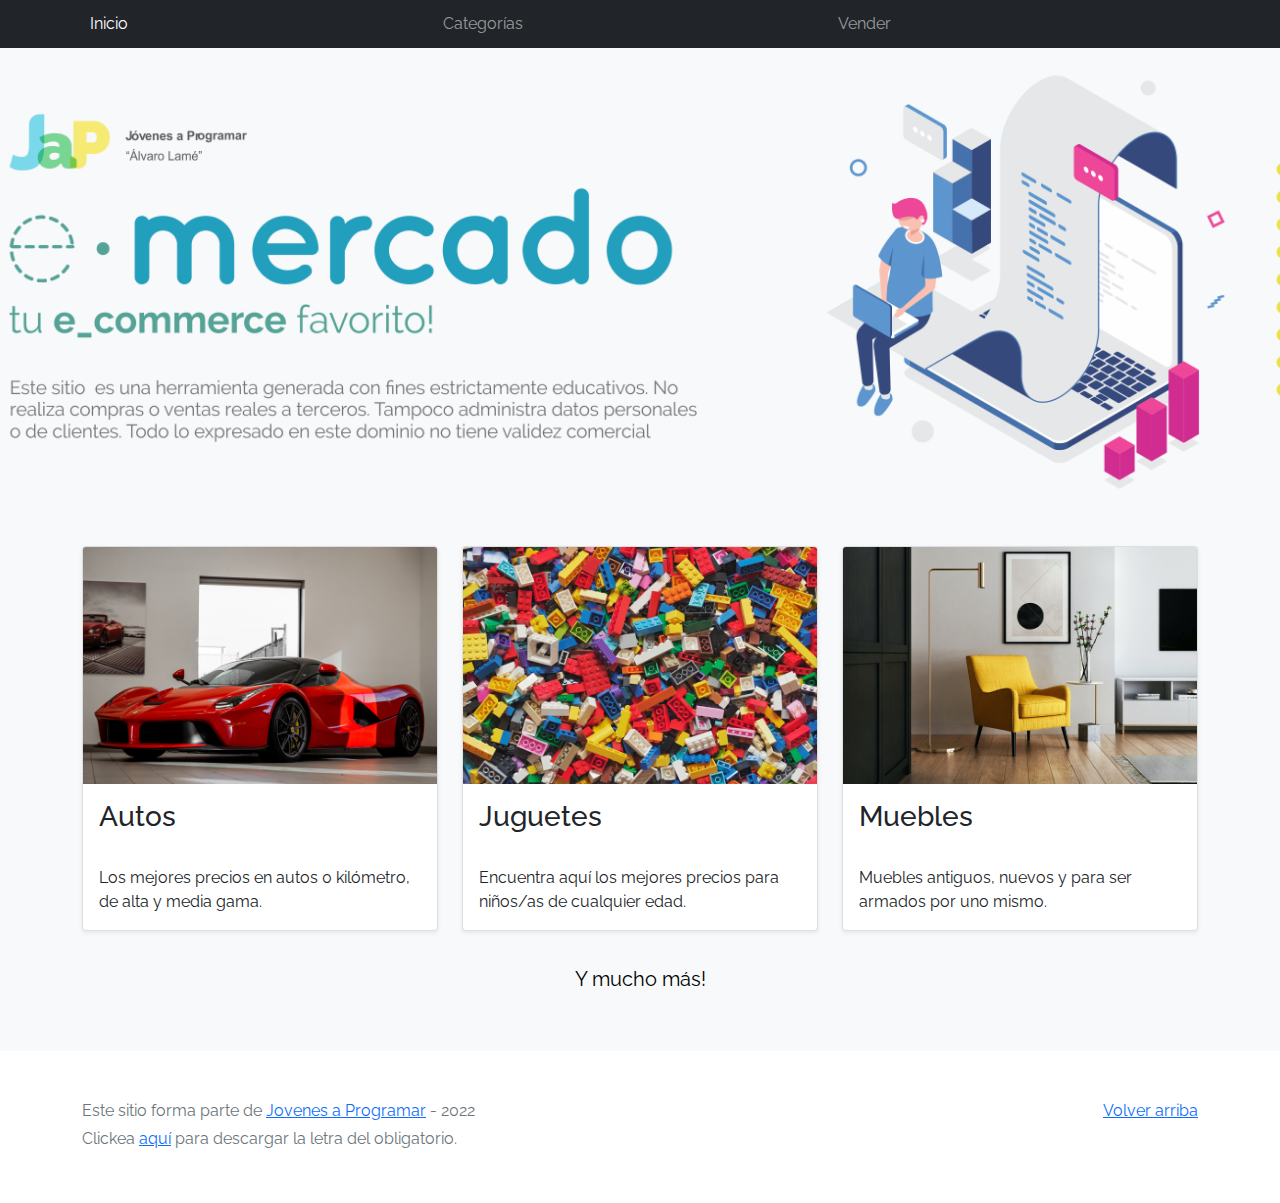
==== index.html @ c807c7fa "Commit inicial" ====
<!DOCTYPE html>
<html lang="es">

<head>
  <meta http-equiv="Content-Type" content="text/html; charset=UTF-8">
  <meta name="viewport" content="width=device-width, initial-scale=1, shrink-to-fit=no">
  <title>eMercado - Todo lo que busques está aquí</title>

  <link href="https://fonts.googleapis.com/css?family=Raleway:300,300i,400,400i,700,700i,900,900i" rel="stylesheet">
  <link href="css/bootstrap.min.css" rel="stylesheet">
  <link href="css/styles.css" rel="stylesheet">
</head>

<body>
  <nav class="navbar navbar-expand-lg navbar-dark bg-dark p-1">
    <div class="container">
      <button class="navbar-toggler" type="button" data-bs-toggle="collapse" data-bs-target="#navbarNav"
        aria-controls="navbarNav" aria-expanded="false" aria-label="Toggle navigation">
        <span class="navbar-toggler-icon"></span>
      </button>
      <div class="collapse navbar-collapse" id="navbarNav">
        <ul class="navbar-nav w-100 justify-content-between">
          <li class="nav-item">
            <a class="nav-link active" href="index.html">Inicio</a>
          </li>
          <li class="nav-item">
            <a class="nav-link" href="categories.html">Categorías</a>
          </li>
          <li class="nav-item">
            <a class="nav-link" href="sell.html">Vender</a>
          </li>
          <li class="nav-item">
          </li>
        </ul>
      </div>
    </div>
  </nav>
  <main>
    <div class="jumbotron text-center"></div>
    <div class="album py-5 bg-light">
      <div class="container">
        <div class="row">
          <div class="col-md-4">
            <div class="card mb-4 shadow-sm custom-card cursor-active" id="autos">
              <img class="bd-placeholder-img card-img-top" src="img/cars_index.jpg"
                alt="Imgagen representativa de la categoría 'Autos'">
              <h3 class="m-3">Autos</h3>
              <div class="card-body">
                <p class="card-text">Los mejores precios en autos 0 kilómetro, de alta y media gama.</p>
              </div>
            </div>
          </div>
          <div class="col-md-4">
            <div class="card mb-4 shadow-sm custom-card cursor-active" id="juguetes">
              <img class="bd-placeholder-img card-img-top" src="img/toys_index.jpg"
                alt="Imgagen representativa de la categoría 'Juguetes'">
              <h3 class="m-3">Juguetes</h3>
              <div class="card-body">
                <p class="card-text">Encuentra aquí los mejores precios para niños/as de cualquier edad.</p>
              </div>
            </div>
          </div>
          <div class="col-md-4">
            <div class="card mb-4 shadow-sm custom-card cursor-active" id="muebles">
              <img class="bd-placeholder-img card-img-top" src="img/furniture_index.jpg"
                alt="Imgagen representativa de la categoría 'Muebles'">
              <h3 class="m-3">Muebles</h3>
              <div class="card-body">
                <p class="card-text">Muebles antiguos, nuevos y para ser armados por uno mismo.</p>
              </div>
            </div>
          </div>
        </div>
        <div class="row">
          <a class="btn btn-light btn-lg btn-block" href="categories.html">Y mucho más!</a>
        </div>
      </div>
    </div>
  </main>
  <footer class="text-muted">
    <div class="container">
      <p class="float-end">
        <a href="#">Volver arriba</a>
      </p>
      <p>Este sitio forma parte de <a href="https://jovenesaprogramar.edu.uy/" target="_blank">Jovenes a Programar</a> -
        2022</p>
      <p>Clickea <a target="_blank" href="Letra.pdf">aquí</a> para descargar la letra del obligatorio.</p>
    </div>
  </footer>
  <script src="js/bootstrap.bundle.min.js"></script>
  <script src="js/index.js"></script>
  <script src="js/init.js"></script>
</body>

</html>
---- css/styles.css ----
.jumbotron,
.card-body,
.container,
.site-header {
  font-family: 'Raleway', serif !important;
}

.jumbotron .display-4 {
  font-weight: bold;
}

nav a {
  text-decoration: none;
}

.bd-placeholder-img {
  font-size: 1.125rem;
  text-anchor: middle;
  -webkit-user-select: none;
  -moz-user-select: none;
  -ms-user-select: none;
  user-select: none;
}

@media (min-width: 768px) {
  .bd-placeholder-img-lg {
    font-size: 3.5rem;
  }
}

.jumbotron {
  height: 50vh;
  padding: 5em inherit;
  margin-bottom: 0;
  background-color: #53C0FB;
  background: url('../img/cover_back.png');
  background-size: cover;
  background-position: center;
  background-repeat: no-repeat;
  color: black;
  font-weight: bold;
}

@media (min-width: 768px) {
  .jumbotron {
    padding-top: 6rem;
    padding-bottom: 6rem;
  }
}

.jumbotron p:last-child {
  margin-bottom: 0;
}

.jumbotron-heading {
  font-weight: 300;
}

.jumbotron .container {
  max-width: 40rem;
  background-color: rgba(255, 255, 255, 0.5);
  border-radius: 10px;
  text-shadow: 1px 1px 2px grey;
}

.jumbotron .lead {
  font-size: 38px;
}

footer {
  padding-top: 3rem;
  padding-bottom: 3rem;
}

footer p {
  margin-bottom: .25rem;
}

.site-header a {
  color: white;
  transition: ease-in-out color .15s;
}

.site-header .dropdown-menu a {
  color: black;
}

.dropzone {
  border: 2px dashed #0087F7;
  border-radius: 5px;
  background: white;
}

.img-fit {
  max-height: 100%;
}

.alert {
  position: fixed;
  top: 80px;
  width: 50%;
  left: 50%;
  transform: translate(-50%, 0);
}

.lds-ring {
  display: inline-block;
  position: relative;
  width: 64px;
  height: 64px;
  top: 50%;
  left: 50%;
}

.cursor-active {
  cursor: pointer;
}

.left {
  float: left;
  padding: 4px;
  background-color: rgba(255, 255, 255, 0.5);
}

.lds-ring div {
  box-sizing: border-box;
  display: block;
  position: absolute;
  width: 51px;
  height: 51px;
  margin: 6px;
  border: 6px solid #fff;
  border-radius: 50%;
  animation: lds-ring 1.2s cubic-bezier(0.5, 0, 0.5, 1) infinite;
  border-color: #fff transparent transparent transparent;
}

.lds-ring div:nth-child(1) {
  animation-delay: -0.45s;
}

.lds-ring div:nth-child(2) {
  animation-delay: -0.3s;
}

.lds-ring div:nth-child(3) {
  animation-delay: -0.15s;
}

@keyframes lds-ring {
  0% {
    transform: rotate(0deg);
  }

  100% {
    transform: rotate(360deg);
  }
}

.signin {
  width: 100%;
  max-width: 330px;
  padding: 15px;
  margin: auto;
}

#spinner-wrapper {
  position: fixed;
  background-color: rgba(0, 0, 0, 0.5);
  width: 100%;
  height: 100%;
  top: 0;
  left: 0;
  z-index: 1021;
  display: none;
}

main {
  min-height: calc(100vh - 210px);
}

a.custom-card,
a.custom-card:hover {
  color: inherit;
  text-decoration: inherit;
}

.checked {
  color: orange;
}
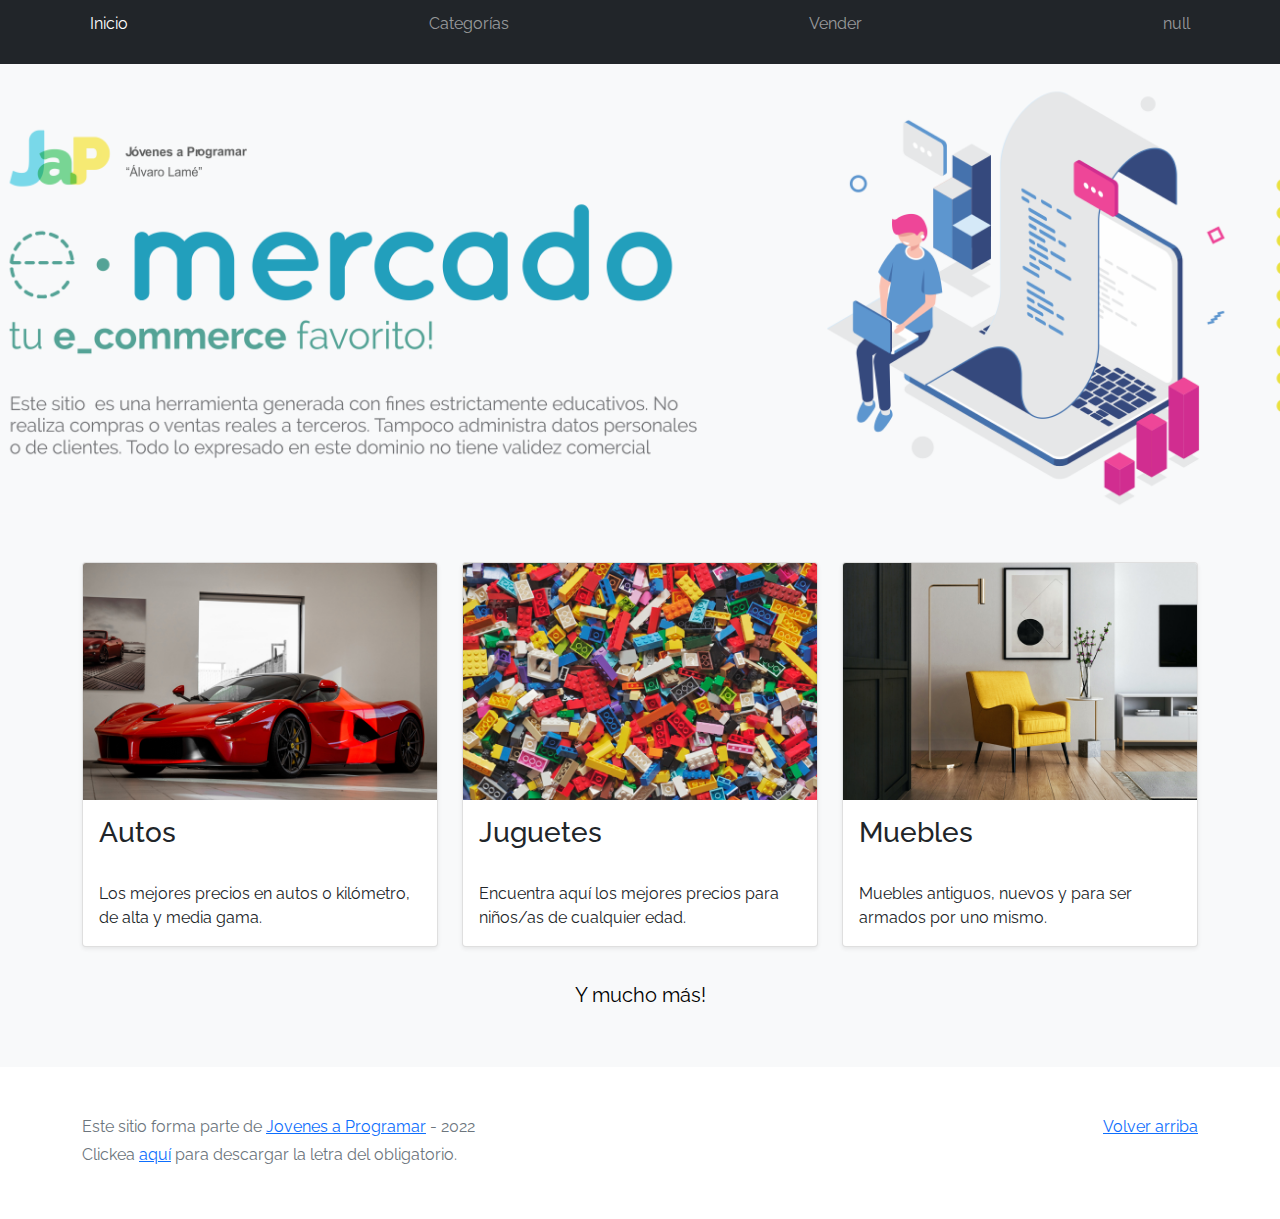
==== commit 33f094e9: "Guardando entrega2" ====
--- a/index.html
+++ b/index.html
@@ -30,6 +30,7 @@
             <a class="nav-link" href="sell.html">Vender</a>
           </li>
           <li class="nav-item">
+            <a id="nav-mail"></a>
           </li>
         </ul>
       </div>
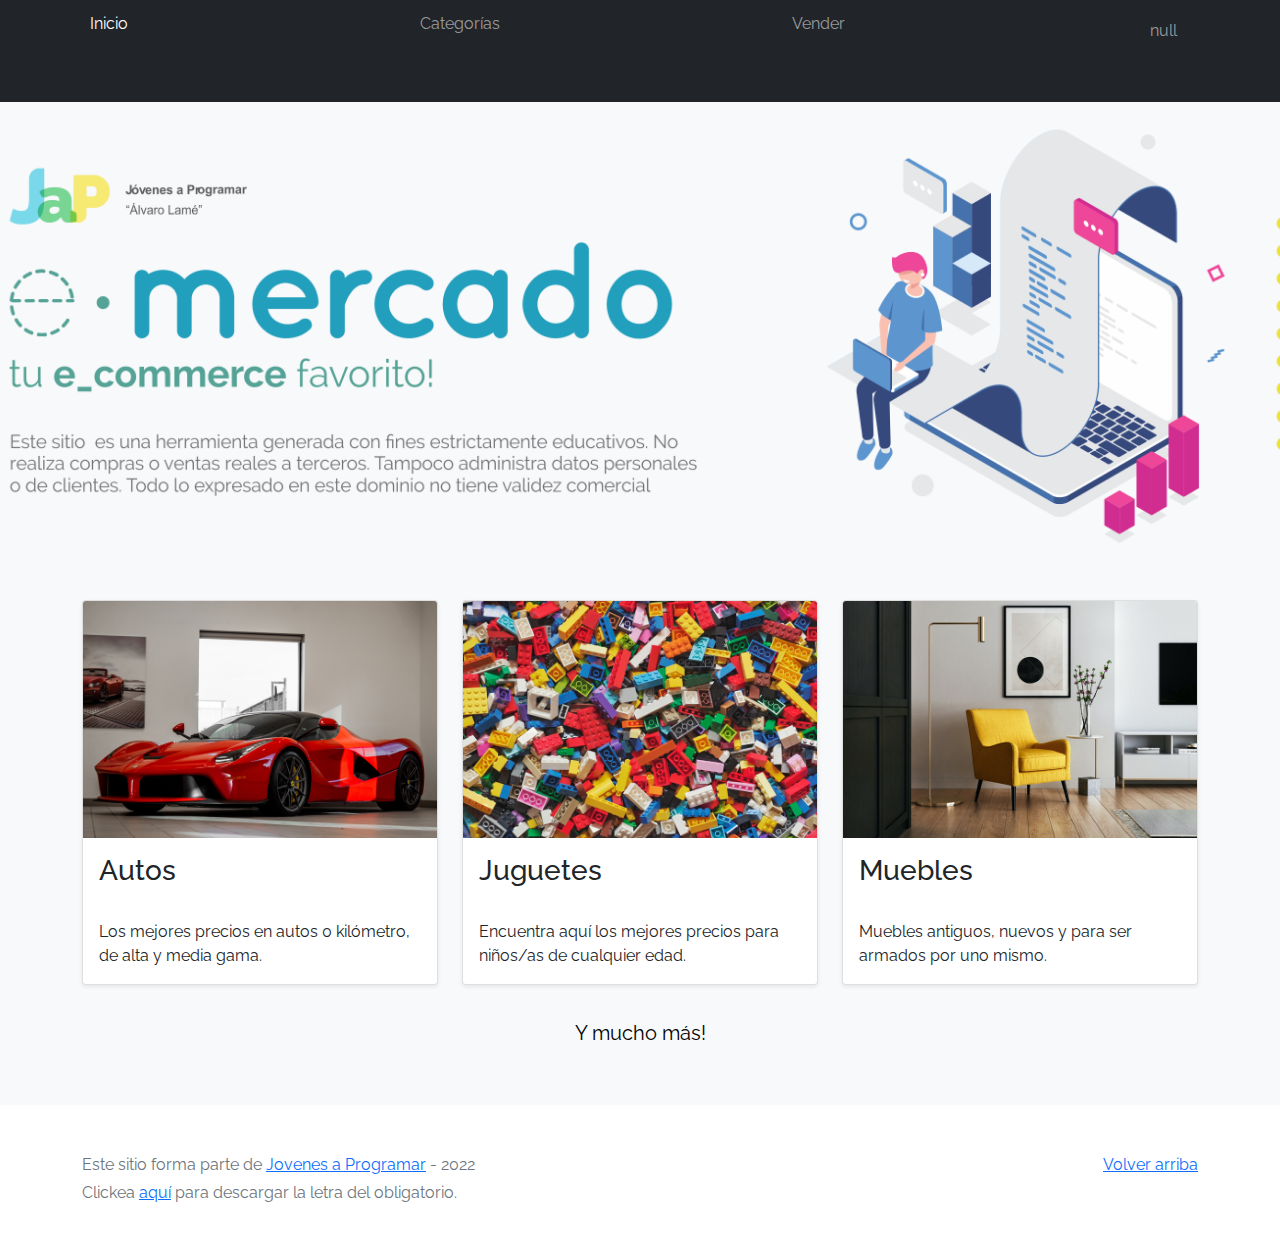
==== commit 3f750cde: "cambios entrega 4" ====
--- a/index.html
+++ b/index.html
@@ -30,7 +30,16 @@
             <a class="nav-link" href="sell.html">Vender</a>
           </li>
           <li class="nav-item">
-            <a id="nav-mail"></a>
+            <div class="dropdown">
+              <button class="btn dropdown-toggle" type="button" data-bs-toggle="dropdown" aria-expanded="false">
+                <a id="nav-mail"></a>
+              </button>
+              <ul class="dropdown-menu">
+                  <li><a class="dropdown-item" href="cart.html">Mi carrito</a></li>
+                  <li><a class="dropdown-item" href="my-profile.html">Mi perfil</a></li>
+                  <li><a class="dropdown-item" href="login.html" onclick="cerrarSesion()">Cerrar sesión</a></li>
+              </ul>
+          </div>
           </li>
         </ul>
       </div>
--- a/css/styles.css
+++ b/css/styles.css
@@ -187,4 +187,14 @@
 
 .checked {
   color: orange;
-}+}
+
+.info-producto ul {
+	list-style-type: none;
+	margin: 0;
+	padding: 0;
+}
+
+.info {
+  padding: 20px;
+}
